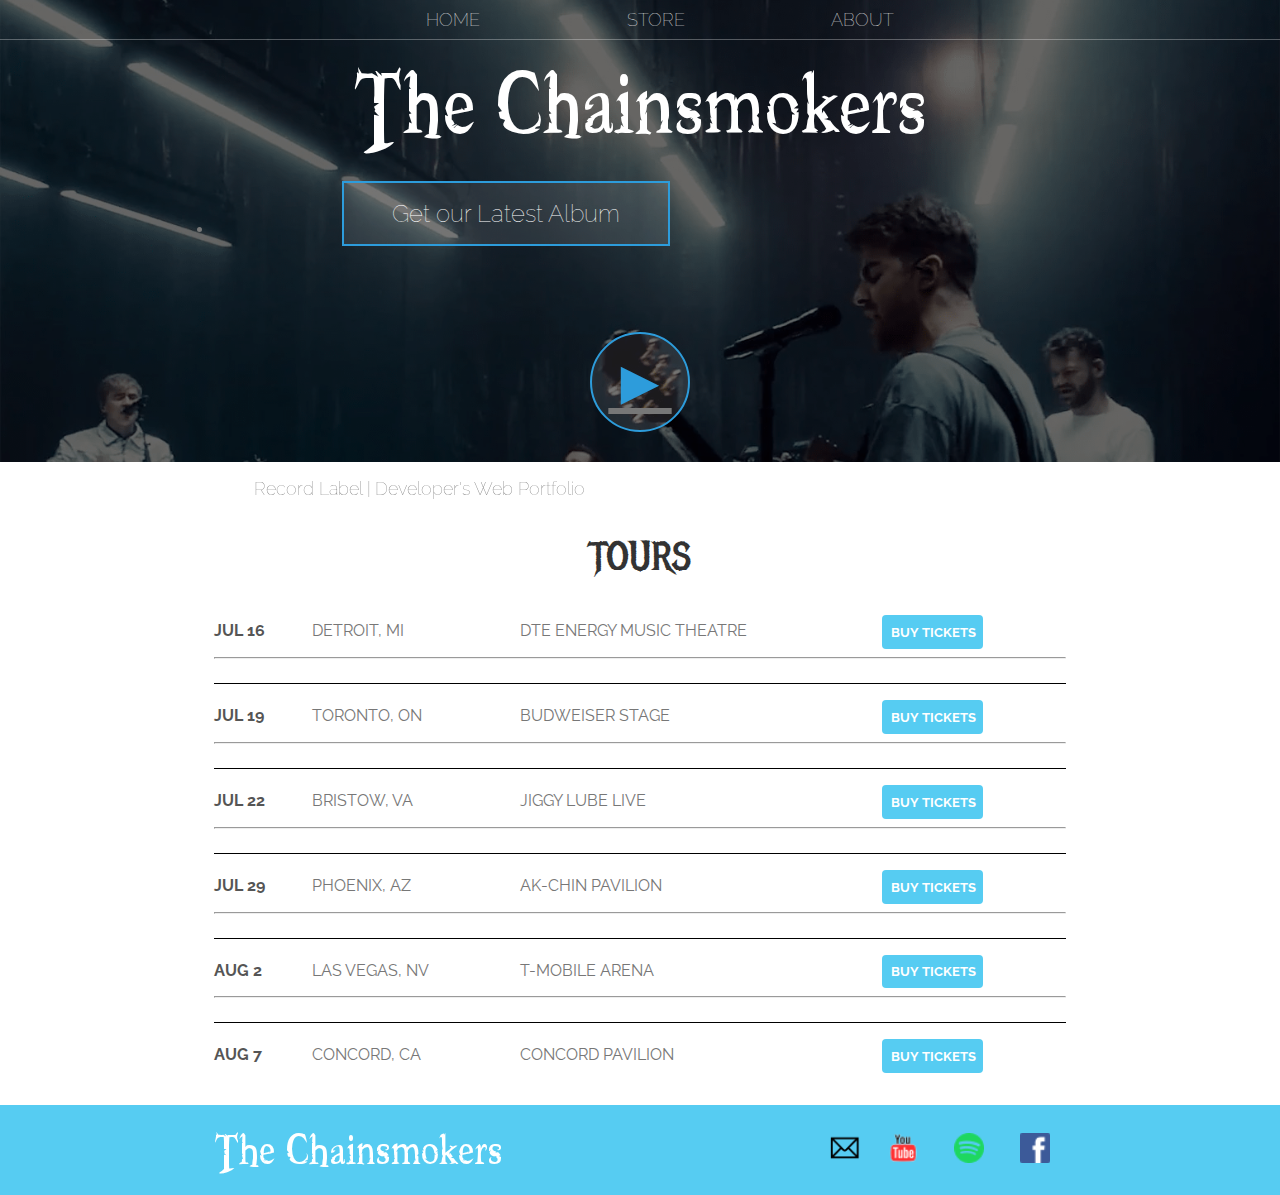
==== thechainsmokers/Index.html @ 994dd36c "A Modern Website of a Record Label and Artists on The Label" ====
<!DOCTYPE html>
<html>
    <head>
        <!--The title element in he head section of our html element is going to be used 
        by our browser to set the title of our page on the tab-->
        <title>The Chainsmokers | Home</title>
        <!--The meta tag has a bunch of things we can define for it based on what we set
        for the name attribute. In our case, we want to use the tag for description so 
        we set it as such. The desciption in the content attribute is what appears under
        our title whenever you search in Google-->
        <meta name="description" content="The Chainsmokers are a pop act consisting of two DJs 
        ...they soared to the top of the charts with 'Closer', one of the biggest pop hit singles 
        of all time. ">
        <link rel="stylesheet" href="styles.css" />
        <style>
            .minor-nav { 
                position: relative;
                top: 0;
            }

            @supports (position: sticky) {
                .minor-nav {
                    position: -webkit-sticky;
                    position: -moz-sticky;
                    position: -ms-sticky;
                    position: -o-sticky;
                    position: sticky;
                    top: 0;
                }                
            }
        </style>
    </head>
    <body>
        <header class="main-header">
            <nav class="nav main-nav">
                <ul>
                    <li><a href="Index.html">HOME</a></li>
                    <li><a href="Store.html">STORE</a></li>
                    <li><a href="About.html">ABOUT</a></li>
                </ul>
            </nav>
            <h1 class="duo-name duo-name-large">The Chainsmokers</h1>
            <div class="container"> 
                <li> 
                    <a href="https://music.apple.com/us/album/world-war-joy/1489350461" target="_blank">
                        <button class="btn btn-header" type="button">
                        Get our Latest Album
                    </button>
                    </a>
                </li>
            </div>
            <!--The br tag is a line break tag. It adds line break whever it is-->
            <br>
            <br>
            <!-- TODO: Find a suitable background image -->
            <!--comment: Below is an html entity. An html entity is identified 
            by pound'!' and ampersand'&' sign follow ny the number that correspond 
            to the symbol. Some symbol has letters to represent the #num. e.g &#60 = &lt.-->
            <li>
                <a href="https://www.youtube.com/watch?v=Io0fBr1XBUA" target="_blank">
                <button class="btn btn-header btn-play" type="button">
                    &#9658;
                </button>
                </a>
            </li>
        </header>
        <div class="minor-bar container content-section  minor-nav">
            <ul>
                <li><a href="../Index.html"> Record Label |</a></li> 
                <li><!--Insert link to Portfolio--> Developer's Web Portfolio </li>
            </ul> 
        </div>
        
        <section class="content-section container">
            <h2 class="section-header">TOURS</h2>
            <div>
                <!--div and span elements are called meaningless element, it's meaning is not inherent.
                div is block element meaning its content will appear on a separate line from the content around it,
                similar to p tag. The span is an inline element meaning it appears inline with the content
                around it. General use of meaningless element is to group html that either has no meaning
                or there is no html tag to descriibe the meaning-->
                <div class="tour-row">
                    <!--The strong tag denotes importance. In most cases the text will be bolded but in other cases
                    the text will not be bolded for e.g if you are using a screen reader the text will have special emphasis
                    when it speaks-->
                    <span class="tour-item tour-date" >JUL 16</span>
                    <!--comment: Below are html entities. To put spaces between our elements we use the less
                    than '&lt' and greater than '&gt' symbol/html entities-->
                    <span class="tour-item tour-city">DETROIT, MI</span> 
                    <span class="tour-item tour-arena">DTE ENERGY MUSIC THEATRE</span> 
                    <!--button can have type to them. In this case want it to be generic-->
                    <button class="tour-item tour-btn btn btn-primary" type="button">BUY TICKETS</button>
                    <!--hr stands for horizontal role. Produces a horizonatl line-->
                    <hr>
                </div>
                <div class="tour-row">
                    <span class="tour-item tour-date" >JUL 19</span>
                    <span class="tour-item tour-city">TORONTO, ON</span> 
                    <span class="tour-item tour-arena">BUDWEISER STAGE</span> 
                    <button class="tour-item tour-btn btn btn-primary" type="button">BUY TICKETS</button> 
                    <hr>
                </div>
                <div class="tour-row">
                    <span class="tour-item tour-date" >JUL 22</span>
                    <span class="tour-item tour-city">BRISTOW, VA</span>
                    <span class="tour-item tour-arena">JIGGY LUBE LIVE</span>  
                    <button class="tour-item tour-btn btn btn-primary" type="button">BUY TICKETS</button>
                    <hr>
                </div>
                <div class="tour-row">
                    <span class="tour-item tour-date" >JUL 29</span>
                    <span class="tour-item tour-city">PHOENIX, AZ</span>  
                    <span class="tour-item tour-arena">AK-CHIN PAVILION</span>   
                    <button class="tour-item tour-btn btn btn-primary" type="button">BUY TICKETS</button>
                    <hr>
                </div>
                <div class="tour-row">
                    <span class="tour-item tour-date" >AUG 2</span>
                    <span class="tour-item tour-city">LAS VEGAS, NV</span> 
                    <span class="tour-item tour-arena">T-MOBILE ARENA</span>  
                    <button class="tour-item tour-btn btn btn-primary" type="button">BUY TICKETS</button>
                    <hr>
                </div>
                <div class="tour-row">
                    <span class="tour-item tour-date" >AUG 7</span> 
                    <span class="tour-item tour-city">CONCORD, CA</span>  
                    <span class="tour-item tour-arena">CONCORD PAVILION</span> 
                    <button class="tour-item tour-btn btn btn-primary" type="button">BUY TICKETS</button>
                </div>
            </div>
        </section>
        <footer class="main-footer">
            <div class="container main-footer-container">
                <h3 class="duo-name">The Chainsmokers</h3>
                <ul class="nav footer-nav">
                    <li>    
                        <img src="Images/Email Icon.png"> 
                    </li>
                    <li>
                        <a href="https://www.youtube.com/channel/UCq3Ci-h945sbEYXpVlw7rJg" target="_blank">
                            <img src="Images/YouTube Logo.png">
                        </a>
                    </li>
                    <li>
                        <a href="https://open.spotify.com/artist/69GGBxA162lTqCwzJG5jLp" target="_blank">
                            <img src="Images/Spotify Logo.png">
                        </a>
                    </li>
                    <li>
                        <a href="https://www.facebook.com/thechainsmokers" target="_blank">
                            <img src="Images/Facebook Logo.png">
                        </a>
                    </li>
                </ul>
            </div>
        </footer>
    </body>
</html>
---- thechainsmokers/styles.css ----
@import url('https://fonts.googleapis.com/css?family=Raleway:300,400,700');
@import url("https://fonts.googleapis.com/css?family=Metal+Mania");

@font-face {
    font-family: "Booter - Zero Zero";
    src: url("Fonts/Booter - Zero Zero.woff") format("woff"),
         url("Fonts/Booter - Zero Zero.woff2") format("woff2");
    font-weight: normal;
    font-style: normal;
}

* {
    box-sizing: border-box;
    font-family: Raleway;
    color: #777;
}

html, body {
    margin: 0;
    padding: 0;
    min-height: 100%;
}

.button li {
    display: inline;
}

.button a {
    text-decoration: none;
}

.nav ul {
    margin: 0;
}

.nav li {
    display: inline;
}

.nav a {
    display: inline-block;
    padding: .5em;
    color: white;
    text-decoration: none;
}

.main-nav {
    text-align: center;
    font-size: 1.1em;
    font-weight: lighter;
    border-bottom: 1px solid rgba(255, 255, 255, .3)
}

.main-nav li {
    padding: 0 5%;
}

.nav a:hover {
    background-color: rgba(255, 255, 255, .3)
}

.minor-bar li {
    display: inline;
    
    font-size: 1.1em;
    font-weight: lighter;
}

.minor-bar  a {
    display: inline-block;
    text-decoration: none;
}

.main-header {
    background-color: rgba(0, 0, 0, .6);
    background-image: url("Images/ChainsmokersProfile2.png");
    background-blend-mode: multiply;
    background-size: cover;
    padding-bottom: 30px;
}

.duo-name {
    text-align: center;
    margin: 0;
    font-size: 4em;
    font-family: "Booter - Zero Zero";
    font-weight: normal;
    color: white;
}

.duo-name-large {
    font-size: 8em;
}

.content-section {
    margin: 1em;
}


.container {
    max-width: 900px;
    margin: 0 auto;
    padding: 0 1.5em;
}

.section-header {
    font-family: "Metal Mania";
    font-weight: normal;
    color: #333;
    text-align: center;
    font-size: 2.5em;
}

.about-duo-image {
    float: left;
    width:  500px;
    height: 430px; 
    margin: 15px;
    border-radius: 50%;
}

.main-footer {
    background-color: #56CCF2;
    color: white;
    padding: .25em 0;
}

.main-footer-container {
    display: flex;
    align-items: center;
}

.main-footer-container ul {
    flex-grow: 1;
    text-align: end;
}

.footer-nav li {
    padding: 0 .5em;
}

.footer-nav img {
    width: 30px;
    height: 30px;
}

.btn {
    text-align: center;
    vertical-align: middle;
    padding: .67em .67em;
    cursor: pointer;
}

.btn-header {
    margin: .5em 15% 2em 15%;
    color: white;
    border: 2px solid #2D9CDB;
    background-color: rgba(255, 255, 255, .1);
    border-radius: 0;
    font-size: 1.5em;
    font-weight: lighter;
    padding-left: 2em;
    padding-right: 2em;
}

.btn-header:hover {
    background-color: rgba(255, 255, 255, .3);
}

.btn-play {
    display: block;
    margin: 0 auto;
    color: #2D9CDB;
    font-size: 4em;
    border-radius: 50%;
    width: 100px;
    height: 100px;
    padding: 0;
    text-align: center;
}

.btn-primary {
    color: white;
    background-color: #56CCF2;
    border: none;
    border-radius: .3em;
    font-weight: bold;
}

.btn-primary:hover {
    background-color: #2D9CDB;
}

.tour-row {
    border-bottom: 1px solid black;
    padding-bottom: 1em;
    margin-bottom: 1em;
}

.tour-row:last-child {
    border: none;
}

.tour-item {
    display: inline-block;
    padding-right: .5em;
}

.tour-date {
    color: #555;
    width: 11%;
    font-weight: bold;
}

.tour-city {
    width: 24%;
}

.tour-arena {
    width: 42%;
}

.tour-btn {
    max-width: 19%;
}

.shop-item {
    margin: 30px;
}

.shop-item-title {
    display: block;
    /*Means width should stretch to 100% of it's content*/
    width: 100%;
    text-align: center;
    font-weight: bold;
    font-size: 1.5em;
    color: #333;
    margin-bottom: 15px;
}

.shop-item-image {
    /*Since height is only stated, CSS automatically gives width the same value*/ 
    /*The width of the image is what is affecting the wide strechness of shop-item-details (beacuse of the
    flex:grow property of shop-item-price) and the width of it's parent shop-item class
    beacuse it is the biggest width since shop-item has no defined width.*/
    /*
    Explanation: shop-item-details is in another box called shop-item whose
    width is not defined. If the image becomes bigger length and breadth
    wise the shop-item box also streches since it is contained in it. Hence the div box
    of shop-item-details also have more room or extra space to it's right but it does
    not become wide just yet. Without flex-grow, the text in shop-item-price will be right next 
    to the button. But since there is a flex-grow property. The flex-grow: 1 property of 
    shop-item-price then takes that extra space and add it to only itself, it does not share it 
    with adjacent button since none of it classes declares a flex-grow property. */    
    height: 250px;
}

.shop-item-details {
    /*display-flex flexes items to be horizaontally aligned*/
    display: flex;
    /*
    align-items align items on the crossectional axis/direaction of dsiplay: flex/flex-driection: 'value'
    respectivelly. In this case on the y-axis. Hence it align items to the veritcal center and not horizontal 
    center.  */     
    align-items: center;
    padding: 5px;
}

.shop-item-price {
    /*Without flex-grow, the text in shop-item-price will be right next to the button. flex-grow: 1 takes whatever
    extra space in shop-item-details div and gives it to price. Flex-grow applies to only
    the div element it is assigned to respective to the amount of space within it's parent*/    
    flex-grow: 1;
    color: #333;
}

.shop-items {
    display: flex;
    flex-wrap: wrap;
    justify-content: space-around;
}

.cart-header {
    font-weight: bold;
    font-size: 1.25em;
    color: #333;
}

.cart-column {
    display: flex;
    align-items: center;
    border-bottom: 1px solid black;
    margin-right: 1.5em;
    padding-bottom: 10px;
    margin-top: 10px;
}

.cart-row {
    display: flex;
}

.cart-item {
    width: 45%;
}

.cart-price {
    width: 20%;
    font-size: 1.2em;
    color: #333;
}

.cart-quantity {
    width: 35%;
}

.cart-item-title {
    color: #333;
    margin-left: .5em;
    font-size: 1.2em;
}

.cart-item-image {
    width: 75px;
    height: auto;
    border-radius: 10px;
}

.btn-danger {
    color: white;
    background-color: #EB5757;
    border: none;
    border-radius: .3em;
    font-weight: bold;
}

.btn-danger:hover {
    background-color: #CC4C4C;
}

.cart-quantity-input {
    height: 34px;
    width: 50px;
    border-radius: 5px;
    border: 1px solid #56CCF2;
    background-color: #eee;
    color: #333;
    padding: 0;
    text-align: center;
    font-size: 1.2em;
    margin-right: 25px;
}

.cart-row:last-child {
    border-bottom: 1px solid black;
}

.cart-row:last-child .cart-column {
    border: none;
}

.cart-total {
    text-align: end;
    margin-top: 10px;
    margin-right: 10px;
}

.cart-total-title {
    font-weight: bold;
    font-size: 1.5em;
    color: black;
    margin-right: 20px;
}

.cart-total-price {
    color: #333;
    font-size: 1.1em;
}

.btn-purchase {
    display: block;
    margin: 40px auto 80px auto;
    font-size: 1.75em;
}
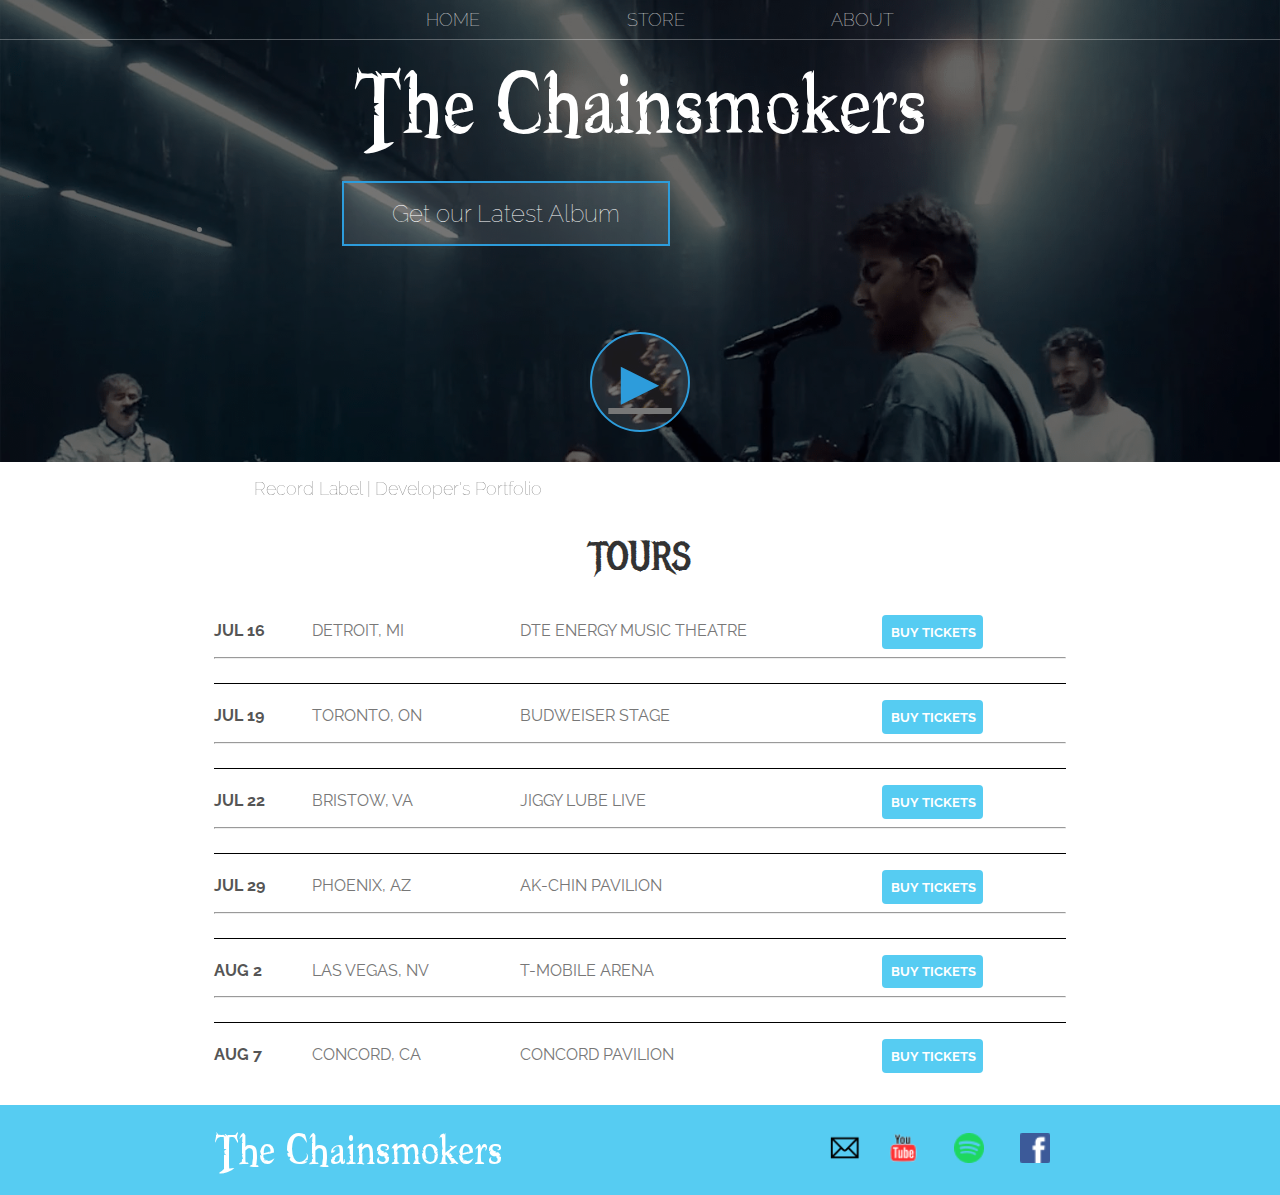
==== commit 648f8c7f: "added developer's web portfolio url" ====
--- a/thechainsmokers/Index.html
+++ b/thechainsmokers/Index.html
@@ -66,8 +66,8 @@
         </header>
         <div class="minor-bar container content-section  minor-nav">
             <ul>
-                <li><a href="../Index.html"> Record Label |</a></li> 
-                <li><!--Insert link to Portfolio--> Developer's Web Portfolio </li>
+                <li><a href="../home.html"> Record Label |</a></li> 
+                <li><a href="https://mywebportfolio-ctetteh.herokuapp.com/" target="_blank"> Developer's Portfolio </a></li>
             </ul> 
         </div>
         
